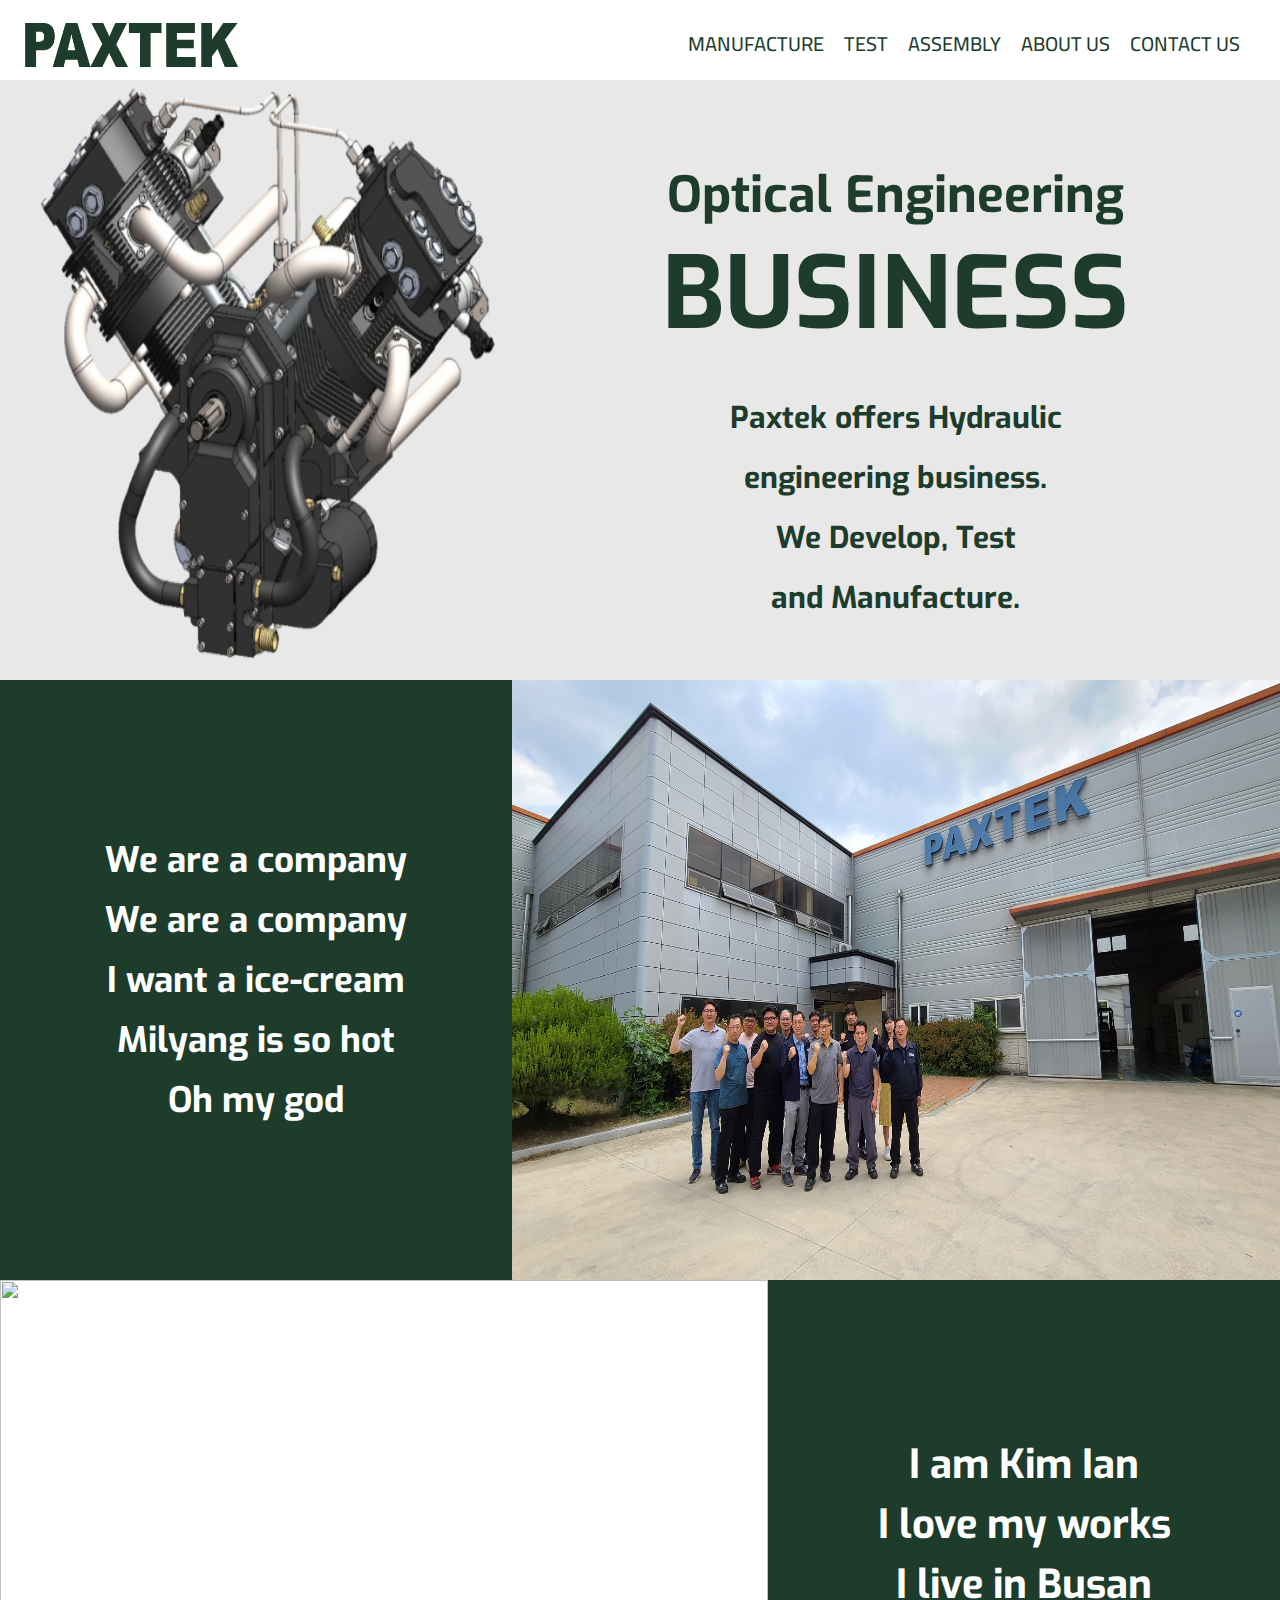
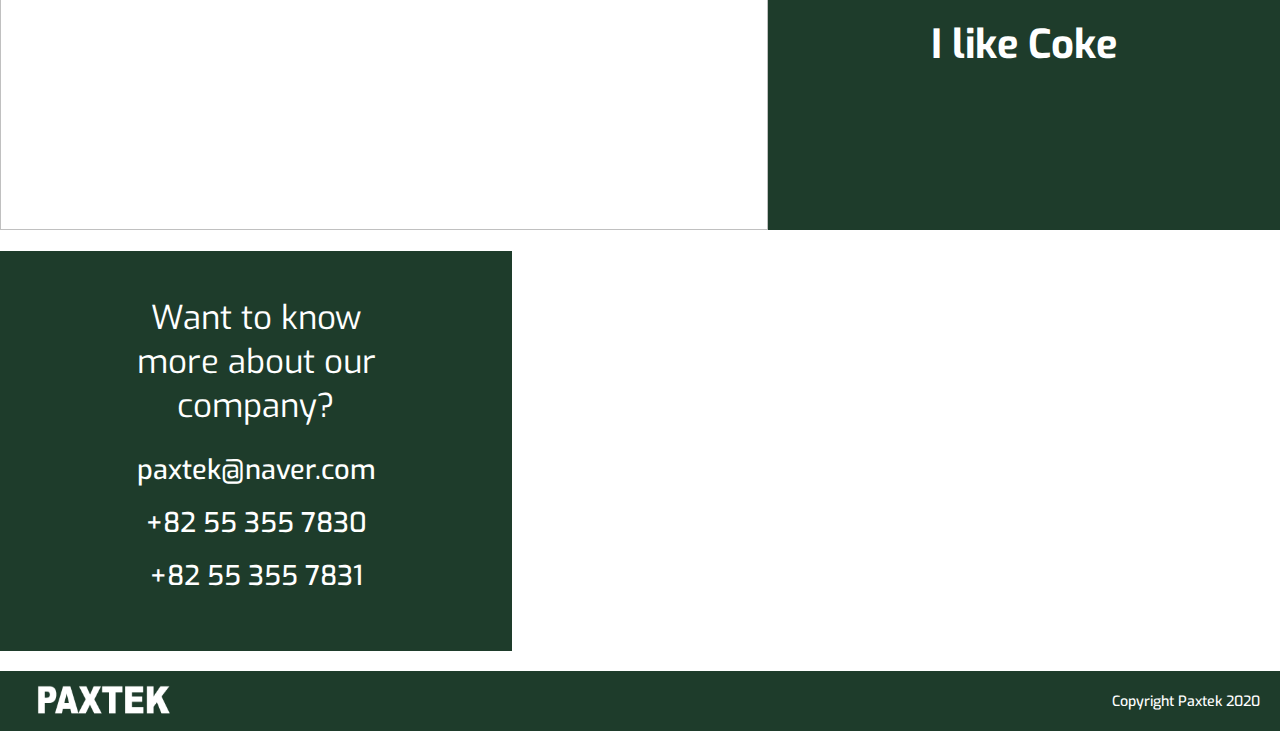
==== index.html @ 4a806b88 "Add files via upload" ====
<!DOCTYPE html>
<html lang="en">
<head>
    <meta charset="UTF-8">
    <meta name="viewport" content="width=device-width, initial-scale=1.0">
    <title>Paxtek</title>
    <link href="style.css" rel="stylesheet">
    <script src="https://kit.fontawesome.com/334c3c2104.js" crossorigin="anonymous"></script>
    <link href="https://fonts.googleapis.com/css2?family=Cairo:wght@600&display=swap" rel="stylesheet">
    <link href="https://fonts.googleapis.com/css2?family=Exo:wght@500&display=swap" rel="stylesheet">

    <script src="https://ajax.googleapis.com/ajax/libs/jquery/3.5.1/jquery.min.js"></script>
    <!-- Google map -->
    <script type="text/javascript" src="https://maps.googleapis.com/maps/api/js?key=AIzaSyBwlNqAEil52XRPHmSVb4Luk18qQG9GqcM&language=en"></script>
    <script type="text/javascript"> 
    function initialize() {
     var myLatlng = new google.maps.LatLng(35.468947, 128.734098);
     var myOptions = {
      zoom: 14,
      center: myLatlng,
      mapTypeId: google.maps.MapTypeId.ROADMAP
     }
     var map = new google.maps.Map(document.getElementById("map_google"), myOptions);
     var marker = new google.maps.Marker( {
      position: myLatlng, 
      map: map, 
      title:"팍스텍"
     });   
     var infowindow = new google.maps.InfoWindow( {
      content: "88-34 Saposandanjungang-ro, Bubuk-myeon, Miryang-si, Gyeongsangnam-do, South Korea"
     });
     infowindow.open(map,marker);
    }
    window.onload=function() {
     initialize();
    }
    </script>
    <script>
        $(document).ready(function(){
          $(".navbar-menu").click(function(){
            $(".hidden").slideToggle();
          });
        });
    </script>
</head>
<body>
    <header>
        <section class="header header-left">
            <div class="header-left-logo">
                <a href="index.html"><img src="assets/img/logo2.png" alt="logo_header"></a>
            </div>
        </section>
        <section class="header header-right">
            <div class="navbar">
                <li><a href="manufacture.html">MANUFACTURE</a></li>
                <li><a href="test.html">TEST</a></li>
                <li><a href="#">ASSEMBLY</a></li>
                <li><a href="about us.html">ABOUT US</a></li>
                <li><a href="#contact-us">CONTACT US</a></li>
                <li><i class="fas fa-globe">
                    <ul class="language">
                        <li><a href="index_korean.html">KOREAN</a></li>
                        <li><a href="index.html">ENGLISH</a></li>
                    </ul>
                </i>
                </li>
            </div>
            <div class="navbar-menu">
                <li class="navbar-menu-icon">
                    <a><i class="fa fa-bars" aria-hidden="ture"></i></a>
                </li>
            </div>
        </section>
    </header>

    <div class="hidden">
        <div class="hidden-navbar">
            <li><a href="manufacture.html">MANUFACTURE</a></li>
            <li><a href="test.html">TEST</a></li>
            <li><a href="#">ASSEMBLY</a></li>
            <li><a href="about us.html">ABOUT US</a></li>
            <li><a href="#contact-us">CONTACT US</a></li>
            <!-- <li><a href="#contact-us"><i class="fas fa-globe"></i></a></li> -->
        </div>
    </div>

    <main>
        <div class="main1">
            <div class="main main1-left">
                <img src="assets/img/engine.png">
            </div>
            <div class="main main1-right">
                <div class="main1-right-word">
                    <div class="main1-right-word-top">
                        <h3>
                            Optical Engineering
                        </h3>
                        <span>
                            BUSINESS
                        </span>
                    </div>
                    <div class="main1-right-word-bottom">
                        <p>
                            Paxtek offers Hydraulic<br> engineering business.<br>
                            We Develop, Test <br> and Manufacture.
                        </p>
                    </div>
                </div>
            </div>
        </div>
        <div class="main2">
            <div class="main main2-left">     
                <div class="main2-left-word">
                    We are a company<br>
                    We are a company<br>
                    I want a ice-cream<br>
                    Milyang is so hot<br>
                    Oh my god
                </div>
            </div>
            <div class="main main2-right">
                <img src="assets/img/company_img.jpg">
            </div>
        </div>
        <div class="main3">
            <div class="main main3-left">
                <img src="assets/img/main_img.jpg">
            </div>
            <div class="main main3-right">
                <div class="main3-right-word">
                    I am Kim Ian<br>
                    I love my works<br>
                    I live in Busan<br>
                    I like Coke
                </div>
            </div>
        </div>
    </main>
    <div class="helper"></div>
    
    <footer>
        <a name="contact-us"><div class="footer-top"></a>
            <section class="footer footer-top-left">
                <div class="footer-top-left-container">
                    <div class="footer-top-left-contactus">
                        <div class="container-contact-A">
                            Want to know<br> more about our<br> company?<br>
                        </div>
                        <div class="container-contact-B">
                            <li><a href="mailto:paxtek@naver.com"><i class="fa fa-envelope"></i> paxtek@naver.com</a></li>
                            <li><a href="tel:+82553557830"><i class="fas fa-phone fa-rotate-90"></i> +82 55 355 7830</a></li>
                            <li><a href="tel:+82553557830"><i class="fas fa-fax"></i> +82 55 355 7831</a></li>
                        </div>
                    </div>
                </div>
            </section>
            <section class="footer footer-top-right">
                <div class="footer-top-right-map">
                    <div id="map_google" style="width:100%; height:100%; margin: 0px; padding: 0px"></div>
                </div>
            </section>
        </div>

        <div class="footer-bottom">
            <section class="footer footer-bottom-left">
                <div class="footer-bottom-left-logo">
                    <a href="index.html"><img src="assets/img/logo_footer.png" alt="logo_footer"></a>
                </div>
            </section>
            <section class="footer footer-bottom-right">
                <ul class="footer-bottom-right-word">
                    <li>Copyright Paxtek 2020</li>
                </ul>
            </section>
        </div>
    </footer>
    
</body>
</html>
---- style.css ----
body {
    margin: 0;
    padding: 0;
    word-wrap:break-word; word-break:break-all;
    /* font-family: 'Cairo'; */
    font-family: 'Exo', sans-serif;
}

.helper {
    display: inline-block;
    height: 100%;
    width: 100%;
    vertical-align: middle;
}

ul {
    list-style: none;
}

header {
    height: 80px;
    font-size: 0;
}

main {
    font-size: 0;
    /* height: 600px; */
}

footer {
    font-size: 0;
}

/* header */
.header {
    font-size: 1rem;
    float: left;
}
.header-left {
    width: 30%;
    height: 100%;
}
.header-left-logo {
    margin-left: 20px;
    margin-top: 15px;
    width: 220px;
    height: 80px;
}
.header-left-logo img {
    width: 100%;
    height: 80%;
}
.header-right {
    width: 70%;
    height: 100%;
    text-align: right;
}
.navbar {
    font-family: 'Cairo';
    display: inline-block;
    margin-top: 25px;
    margin-right: 20px;
}
.navbar li {
    padding-left: 20px;
    /* navbar 오른쪽 메뉴들을 가로 정렬 시켜줌, inline-block으로 하면 지구본 모양을 hover시켰을때 자리가 바뀜 */
    float: left; 
    list-style: none; 
    /*이걸해야 지구본에 마우스 올렸을 때 글자들이 제대로 나옴*/
    position: relative;
}
.fa-globe {
    font-size: 1.5rem;
    background-color: white;
    margin-top: 7px;
    /* 지구본이 가운데정렬 */
    text-align: center;
    /* 지구본이 차지하는 너비 */
    width: 67px;
}
.navbar li i ul {
    /* margin-left: -5px; */
    margin-top: -2px;
    display: none;
}
.navbar li i ul li a {
    font-size: 12px;
    color: rgb(30, 60, 43);
    font-weight: bold;
    margin-left: -11px;
    width: 100%;
}
.navbar li:hover .language {
    padding: 0;
    display: block;
}
.navbar li a {
    color: rgb(30, 60, 43);
    font-weight: 500;
    font-size: 20px;
    text-decoration: none;
}
.navbar li a:hover {
    text-decoration: underline;
}
.navbar li a i:hover {
    text-decoration: underline;
}
.navbar-menu {
    margin-top: 30px;
    margin-left: -10px;
    padding: 0 20px;
    display: none;
}
.navbar-menu li {
    list-style: none;
}
.fa-bars {
    font-size: 3.52222rem;
    color:white; 
    background-color:  rgb(30, 60, 43); 
    border: 3px solid  rgb(30, 60, 43);
    cursor: pointer;
}
.hidden {
    display: none;
    background-color: rgb(30, 60, 43);
}
.hidden-navbar {
    text-align: center;
}
.hidden-navbar li {
    padding-left: 50px;
    font-weight: 500;
    display: inline-block;
}
.hidden-navbar li a {
    color: #fff;
    text-decoration: none;
}
.hidden-navbar li a:hover {
    text-decoration: underline;
}

/* main1 */
.main {
    font-size: 1rem;
    float: left;
}
.main1 {
    height: 600px;
}
.main1-left {
    width: 40%;
    height: 100%;
    background-color:  rgb(232, 232, 232);
}
.main1-left img {
    width: 90%;
    height: 97%;
    margin-left: 7%;
}
.main1-right {
    width: 60%;
    height: 100%;
    background-color:  rgb(232, 232, 232);
}
.main1-right-word {
    width: 100%;
    height: 100%;
    display: inline-block;
    text-align: center;
    font-weight: bold;
}
.main1-right-word-top {
    display: inline-block;
    width: 80%;
    margin-top: 40px;
    color: rgb(30, 60, 43);
    line-height: 50px;
}
.main1-right-word-top h3 {
    font-size: 50px;
}
.main1-right-word-top span {
    font-size: 100px;
}
.main1-right-word-bottom {
    display: inline-block;
    width: 80%;
    color: rgb(30, 60, 43);
}
.main1-right-word-bottom p {
    display: inline-block;
    width: 500px;
    text-align: center;
    font-size: 30px;
    padding: 10px;
    line-height: 60px;
}
.main1-right-word li {
    font-size: 50px;
    color: rgb(30, 60, 43);
}

/* main2 */
.main2 {
    height: 600px;
    /* border-top: #fff solid 40px; */
}
.main2-left {
    width: 40%;
    height: 100%;
    /* #6667AB */
    background-color:  rgb(30, 60, 43);
    text-align: center;
    display: table;
}
.main2-left-word {
    display: table-cell;
    font-weight: bold;
    font-size: 35px;
    line-height: 60px;
    color: white;
    vertical-align: middle;
}
.main2-right {
    width: 60%;
    height: 100%;
    background-color:  rgb(232, 232, 232);
}
.main2-right img {
    width: 100%;
    height: 100%;
}

/* main3 */
.main3 {
    height: 550px;
    /* border-top: #fff solid 40px; */
}
.main3-left {
    width: 60%;
    height: 100%;
}
.main3-left img {
    width: 100%;
    height: 100%;
}
.main3-right {
    display: table;
    width: 40%;
    height: 100%;
    background-color:  rgb(30, 60, 43);
    text-align: center;
}
.main3-right-word {
    display: table-cell;
    font-weight: bold;
    font-size: 40px;
    color: white;
    line-height: 60px;
    vertical-align: middle;
}

/* footer */
.footer {
    float: left;
}
.footer-top {
    width: 100%;
    height: 400px;
}
.footer-top-left {
    width: 40%;
    height: 100%;
    background-color: rgb(30, 60, 43);
}
.footer-top-left-contactus {
    line-height: 44px;
    text-align: center;
    color: white;
}
/*이게 있어야 안에 글자들이 좌우 스크롤 했을때 그대로 왔다 갔다가 함*/
.container-contact-A {
    margin-top: 45px;
    text-align: center;
    font-size: 33px;
}
.container-contact-B {
    margin-top: 20px;
}
.footer-top-left li {
    list-style: none;
}
.footer-top-left li a {
    color: white;
    font-weight: 500;
    font-size: 1.7rem;
    text-decoration: none;
}
.footer-top-left li a:hover {
    text-decoration: underline;
}
.footer-top-right {
    width: 60%;
    height: 100%;
}
.footer-top-right-map {
    width: 100%;
    height: 100%;
}
.footer-bottom {
    height: 60px;
    width: 100%;
    border-top: #fff solid 20px;
    /* background-color: rgb(30, 60, 43); */
}
.footer-bottom-left {
    width: 35%;
    height: 100%;
    background-color: rgb(30, 60, 43);
}
/*맨 밑에 Paxtek 로고 둘 자리확보*/
.footer-bottom-left-logo {
    margin-left: 28px;
    margin-top: 5px;
    width: 150px;
    height: 50px;
}
.footer-bottom-left-logo img {
    width: 100%;
    height: 100%;
}
.footer-bottom-right {
    width: 65%;
    height: 100%;
    text-align: right;
    display: table;
    background-color: rgb(30, 60, 43);
}
.footer-bottom-right-word {
    margin: 0;
    padding: 0 20px;
    display: table-cell;
    vertical-align: middle;
}
.footer-bottom-right-word li {
    padding-left: 20px;
    display: inline-block;
    color: white;
    font-weight: 500;
    font-size: 0.88889rem;
}
.footer-bottom-right-word li a:hover {
    text-decoration: underline;
}

@media (max-width: 650px) {
    .navbar {
        padding: 0 10px;
    }
}

/* 테블릿 사이즈 */

@media (max-width: 1023px) {
    .header-left{
        width: 25%;
    }
    .header-right{
        width: 75%;
    }
    .navbar {
        display: none;
    }
    .navbar-menu {
        display: inline-block;
        margin-top: 10px;
    }
    .hidden-navbar li {
        height: 100%;
        padding: 0 20px;
        margin-top: 20px;
        margin-bottom: 20px;
        font-size: 20px;
    }
    .main1 {
        height: 600px;
    }
    .main2, .main3 {
        height: 450px;
    }
    .main1-left, .main1-right, .main2-left, .main2-right, .main3-left, .main3-right {
        width: 100%;
    }
    .main1-right-word-bottom p {
        line-height: 60px;
    }

    .main2-left-word {
        font-size: 50px;
    }
    .footer-top {
        height: 300px;
    }
    .footer-top-left, .footer-top-right {
        width: 100%;
    }
    .footer-top-left-container {
        margin: 0;
    }
    .footer-top-left-contactus {
        width: 100%;
        text-align: center;
    }
    .container-contact-A, .container-contact-B {
        width: 50%;
        float: left;
    }
    .container-contact-A h3 {
        display: inline-block;
        width: 240px;
        font-size: 2.0rem;
    }
    .container-contact-B li a {
        font-size: 1.7rem;
    }
}

/* 휴대폰 사이즈 */

@media (max-width: 700px) {
    header {
        height: 60px;
    }
    .header-left {
        width: 60%;
    }
    .header-right {
        width: 40%;
    }
    .header-left-logo {
        margin-top: 10px;
        margin-left: 10px;
    }
    .header-left-logo img {
        width: 70%;
        height: 50%;
    }
    .navbar-menu {
        margin-top: 10px;
    }
    .hidden-navbar li {
        height: 100%;
        padding: 0 8px;
        margin-top: 10px;
        margin-bottom: 10px;
        font-size: 10px;
    }
    .fa-bars {
        font-size: 2.22222rem;
    }
    .main1, .main2, .main3 {
        height: 300px;
    }
    .main1-left {
        padding-top: 20px;
    }
    .main1-left img {
        width: 90%;
        height: 100%;
    }
    .main1-right-word-top {
        width: 95%;
        margin-top: 10px;
        line-height: 30px;
    }
    .main1-right-word-top h3 {
        font-size: 35px;
    }
    .main1-right-word-top span {
        font-size: 60px;
    }
    .main1-right-word-bottom p {
        font-size: 20px;
        width: 240px;
        padding: 0 10px;
        line-height: 30px;
    }
    .main2-left-word, .main3-right-word {
        font-size: 20px;
        line-height: 250%;
    }
    .main3-left img {
        height: 80%;
    }
    .footer-top {
        height: 170px;
    }
    .footer-top-left-contactus {
        width: 100%;
        text-align: center;
    }
    .container-contact-A, .container-contact-B {
        display: table;
    }
    .container-contact-A {
        width: 40%;
        display: table-cell;
        vertical-align: middle;
        vertical-align: middle;
        display: table-cell;
        line-height: 200%;
        font-size: 15px;
    }
    .container-contact-B {
        width: 60%;
    }

    .container-contact-B li a {
        font-size: 1.0rem;
    }
    .footer-bottom {
        height: 40px;
    }
    .footer-bottom-left-logo {
        margin-left: 5px;
        margin-top: 5px;
        width: 100px;
        height: 30px;
    }
    .footer-bottom-right-word li {
        font-size: 10px;
    }
}
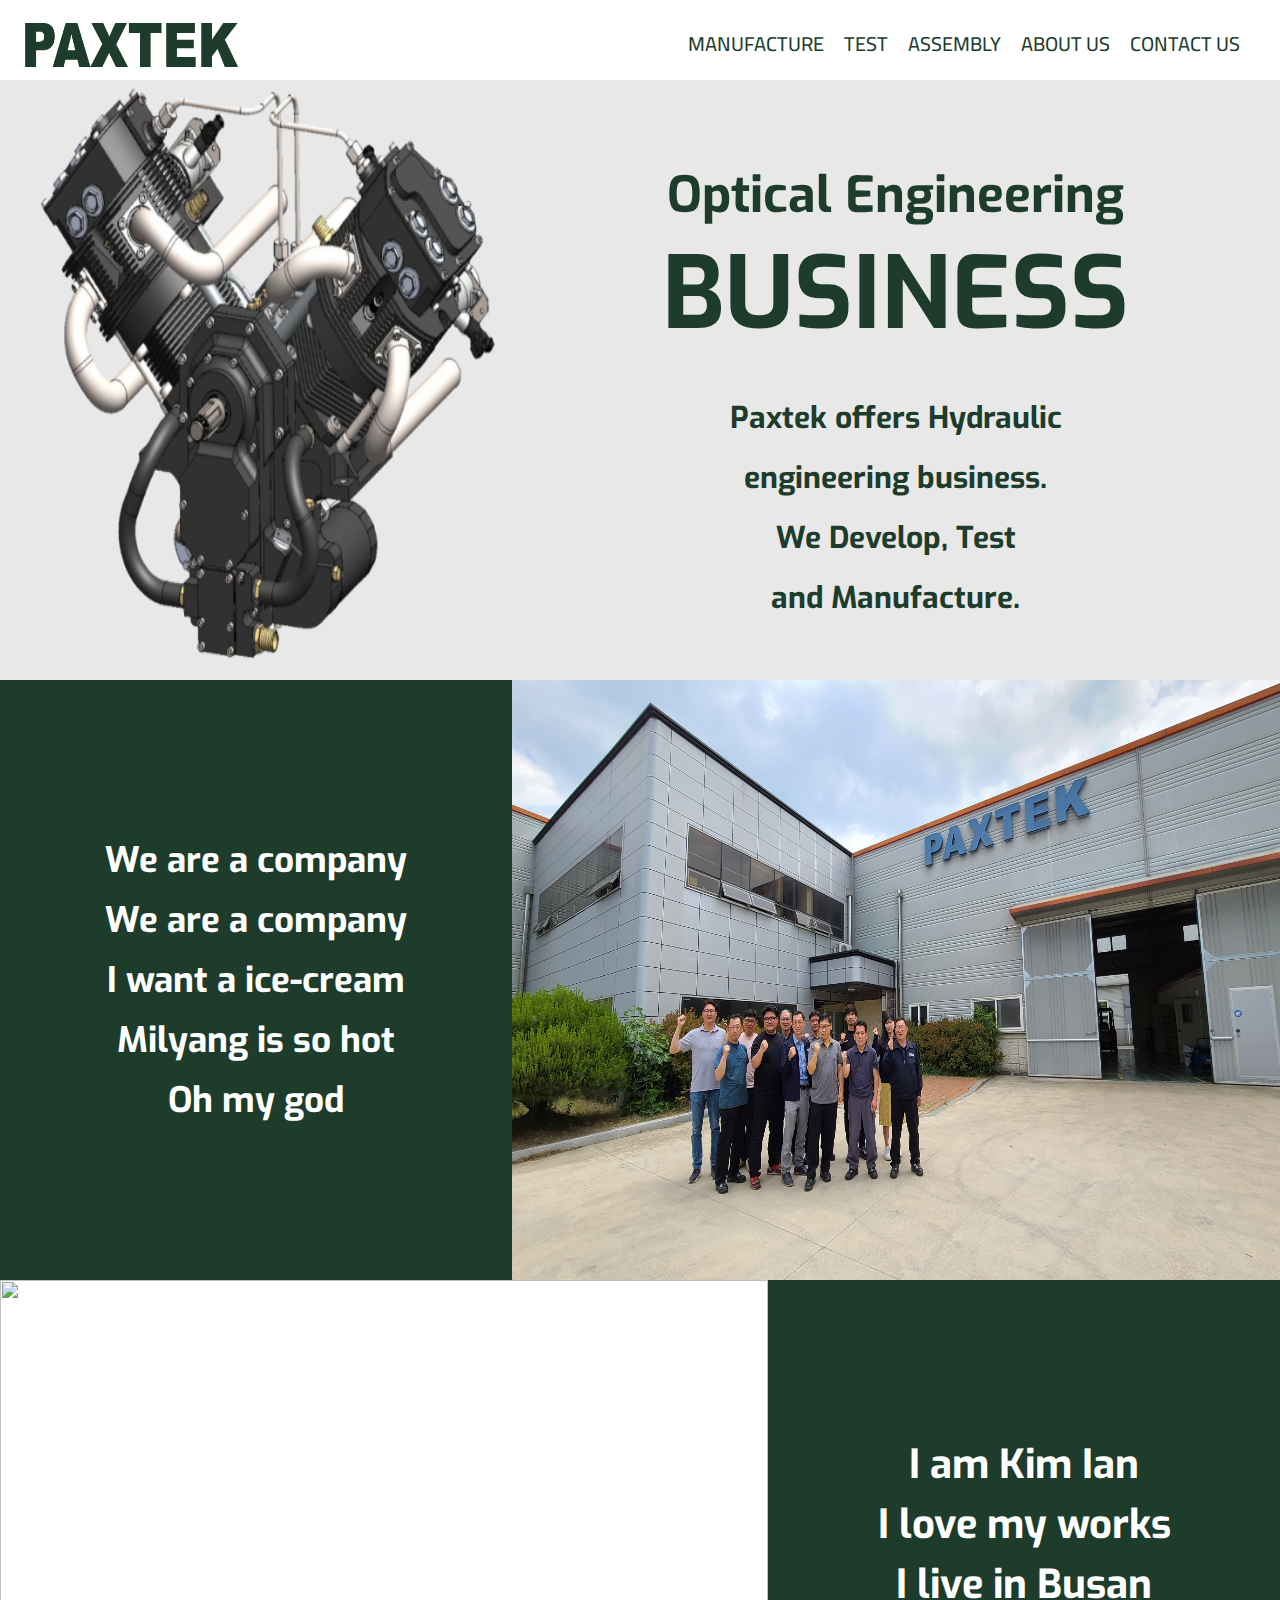
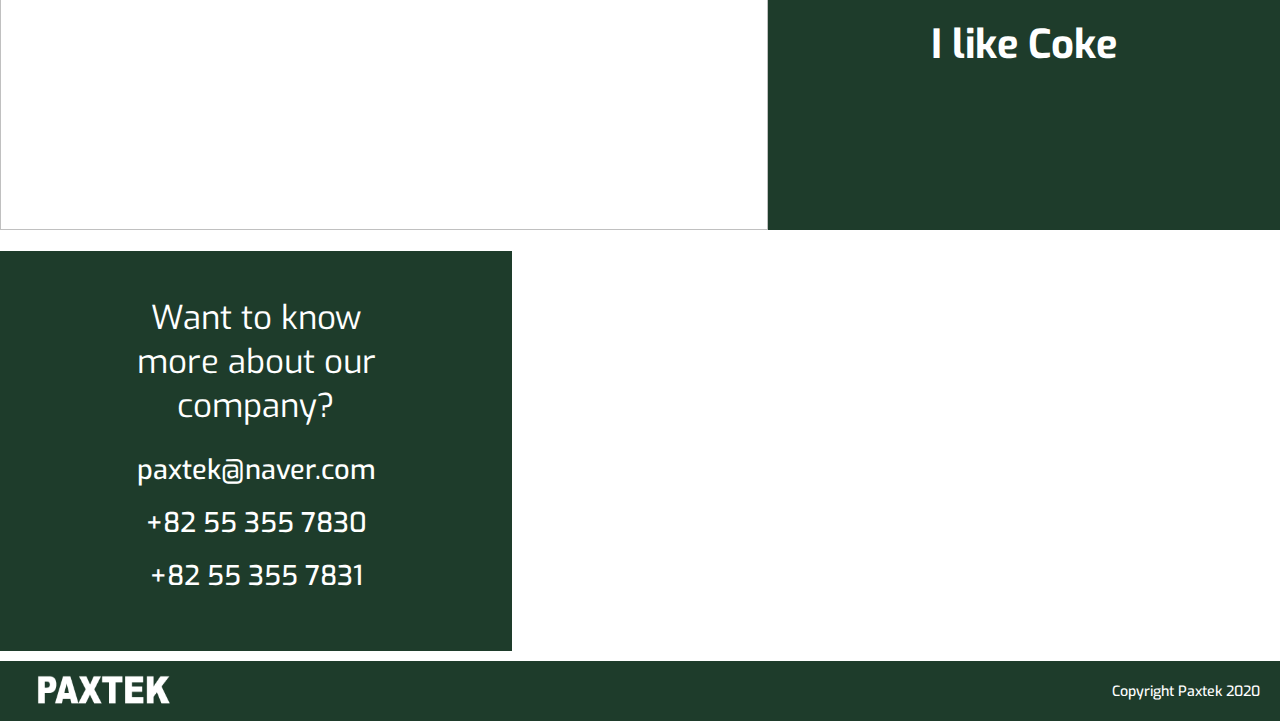
==== commit 84af3c3b: "Add files via upload" ====
--- a/index.html
+++ b/index.html
@@ -11,7 +11,7 @@
 
     <script src="https://ajax.googleapis.com/ajax/libs/jquery/3.5.1/jquery.min.js"></script>
     <!-- Google map -->
-    <script type="text/javascript" src="https://maps.googleapis.com/maps/api/js?key=AIzaSyBwlNqAEil52XRPHmSVb4Luk18qQG9GqcM&language=en"></script>
+    <script type="text/javascript" src="https://maps.googleapis.com/maps/api/js?key=AIzaSyARyGTW8OXTOGbO-kx339enCSlmz16WRIA&language=en"></script>
     <script type="text/javascript"> 
     function initialize() {
      var myLatlng = new google.maps.LatLng(35.468947, 128.734098);
@@ -47,20 +47,20 @@
     <header>
         <section class="header header-left">
             <div class="header-left-logo">
-                <a href="index.html"><img src="assets/img/logo2.png" alt="logo_header"></a>
+                <a href="index"><img src="assets/img/logo2.png" alt="logo_header"></a>
             </div>
         </section>
         <section class="header header-right">
             <div class="navbar">
-                <li><a href="manufacture.html">MANUFACTURE</a></li>
-                <li><a href="test.html">TEST</a></li>
+                <li><a href="manufacture">MANUFACTURE</a></li>
+                <li><a href="test">TEST</a></li>
                 <li><a href="#">ASSEMBLY</a></li>
-                <li><a href="about us.html">ABOUT US</a></li>
+                <li><a href="about us">ABOUT US</a></li>
                 <li><a href="#contact-us">CONTACT US</a></li>
                 <li><i class="fas fa-globe">
                     <ul class="language">
-                        <li><a href="index_korean.html">KOREAN</a></li>
-                        <li><a href="index.html">ENGLISH</a></li>
+                        <li><a href="index_korean">KOREAN</a></li>
+                        <li><a href="index">ENGLISH</a></li>
                     </ul>
                 </i>
                 </li>
@@ -139,27 +139,29 @@
     <div class="helper"></div>
     
     <footer>
-        <a name="contact-us"><div class="footer-top"></a>
-            <section class="footer footer-top-left">
-                <div class="footer-top-left-container">
-                    <div class="footer-top-left-contactus">
-                        <div class="container-contact-A">
-                            Want to know<br> more about our<br> company?<br>
-                        </div>
-                        <div class="container-contact-B">
-                            <li><a href="mailto:paxtek@naver.com"><i class="fa fa-envelope"></i> paxtek@naver.com</a></li>
-                            <li><a href="tel:+82553557830"><i class="fas fa-phone fa-rotate-90"></i> +82 55 355 7830</a></li>
-                            <li><a href="tel:+82553557830"><i class="fas fa-fax"></i> +82 55 355 7831</a></li>
+        <a name="contact-us">
+            <div class="footer-top">
+                <section class="footer footer-top-left">
+                    <div class="footer-top-left-container">
+                        <div class="footer-top-left-contactus">
+                            <div class="container-contact-A">
+                                Want to know<br> more about our<br> company?<br>
+                            </div>
+                            <div class="container-contact-B">
+                                <li><a href="mailto:paxtek@naver.com"><i class="fa fa-envelope"></i> paxtek@naver.com</a></li>
+                                <li><a href="tel:+82553557830"><i class="fas fa-phone fa-rotate-90"></i> +82 55 355 7830</a></li>
+                                <li><a href="tel:+82553557830"><i class="fas fa-fax"></i> +82 55 355 7831</a></li>
+                            </div>
                         </div>
                     </div>
-                </div>
-            </section>
-            <section class="footer footer-top-right">
-                <div class="footer-top-right-map">
-                    <div id="map_google" style="width:100%; height:100%; margin: 0px; padding: 0px"></div>
-                </div>
-            </section>
-        </div>
+                </section>
+                <section class="footer footer-top-right">
+                    <div class="footer-top-right-map">
+                        <div id="map_google" style="width:100%; height:100%; margin: 0px; padding: 0px"></div>
+                    </div>
+                </section>
+            </div>
+        </a>
 
         <div class="footer-bottom">
             <section class="footer footer-bottom-left">
@@ -167,6 +169,7 @@
                     <a href="index.html"><img src="assets/img/logo_footer.png" alt="logo_footer"></a>
                 </div>
             </section>
+            
             <section class="footer footer-bottom-right">
                 <ul class="footer-bottom-right-word">
                     <li>Copyright Paxtek 2020</li>
--- a/style.css
+++ b/style.css
@@ -313,8 +313,7 @@
 .footer-bottom {
     height: 60px;
     width: 100%;
-    border-top: #fff solid 20px;
-    /* background-color: rgb(30, 60, 43); */
+    border-top: #fff solid 10px;
 }
 .footer-bottom-left {
     width: 35%;
@@ -397,34 +396,28 @@
     .main1-right-word-bottom p {
         line-height: 60px;
     }
-
     .main2-left-word {
         font-size: 50px;
     }
+    
     .footer-top {
-        height: 300px;
-    }
-    .footer-top-left, .footer-top-right {
+        height: 600px;
+    }
+    .footer-top-left {
         width: 100%;
-    }
-    .footer-top-left-container {
-        margin: 0;
-    }
-    .footer-top-left-contactus {
+        height: 250px;
+    }
+    .footer-top-right {
         width: 100%;
-        text-align: center;
+        height: 350px;
     }
     .container-contact-A, .container-contact-B {
         width: 50%;
+        margin-top: 50px;
         float: left;
     }
-    .container-contact-A h3 {
-        display: inline-block;
-        width: 240px;
-        font-size: 2.0rem;
-    }
-    .container-contact-B li a {
-        font-size: 1.7rem;
+    .footer-bottom {
+        border-top: #fff solid 10px;
     }
 }
 
@@ -496,33 +489,28 @@
         height: 80%;
     }
     .footer-top {
+        height: 420px;
+    }
+    .footer-top-left {
         height: 170px;
     }
-    .footer-top-left-contactus {
-        width: 100%;
-        text-align: center;
-    }
+    .footer-top-right {
+        height: 250px;
+    }
+    .main-bottom-right-outside span {
+        font-size: 0.5rem;
+    }
+    /* Want to know ~~ 글자 있는 박스 부분*/
     .container-contact-A, .container-contact-B {
-        display: table;
-    }
-    .container-contact-A {
-        width: 40%;
-        display: table-cell;
-        vertical-align: middle;
-        vertical-align: middle;
-        display: table-cell;
-        line-height: 200%;
-        font-size: 15px;
-    }
-    .container-contact-B {
-        width: 60%;
-    }
-
+        margin-top: 16px;
+        font-size: 1.2rem;
+    }
     .container-contact-B li a {
         font-size: 1.0rem;
     }
     .footer-bottom {
         height: 40px;
+        border-top: #fff solid 5px;
     }
     .footer-bottom-left-logo {
         margin-left: 5px;
@@ -530,8 +518,5 @@
         width: 100px;
         height: 30px;
     }
-    .footer-bottom-right-word li {
-        font-size: 10px;
-    }
-}
-
+}
+
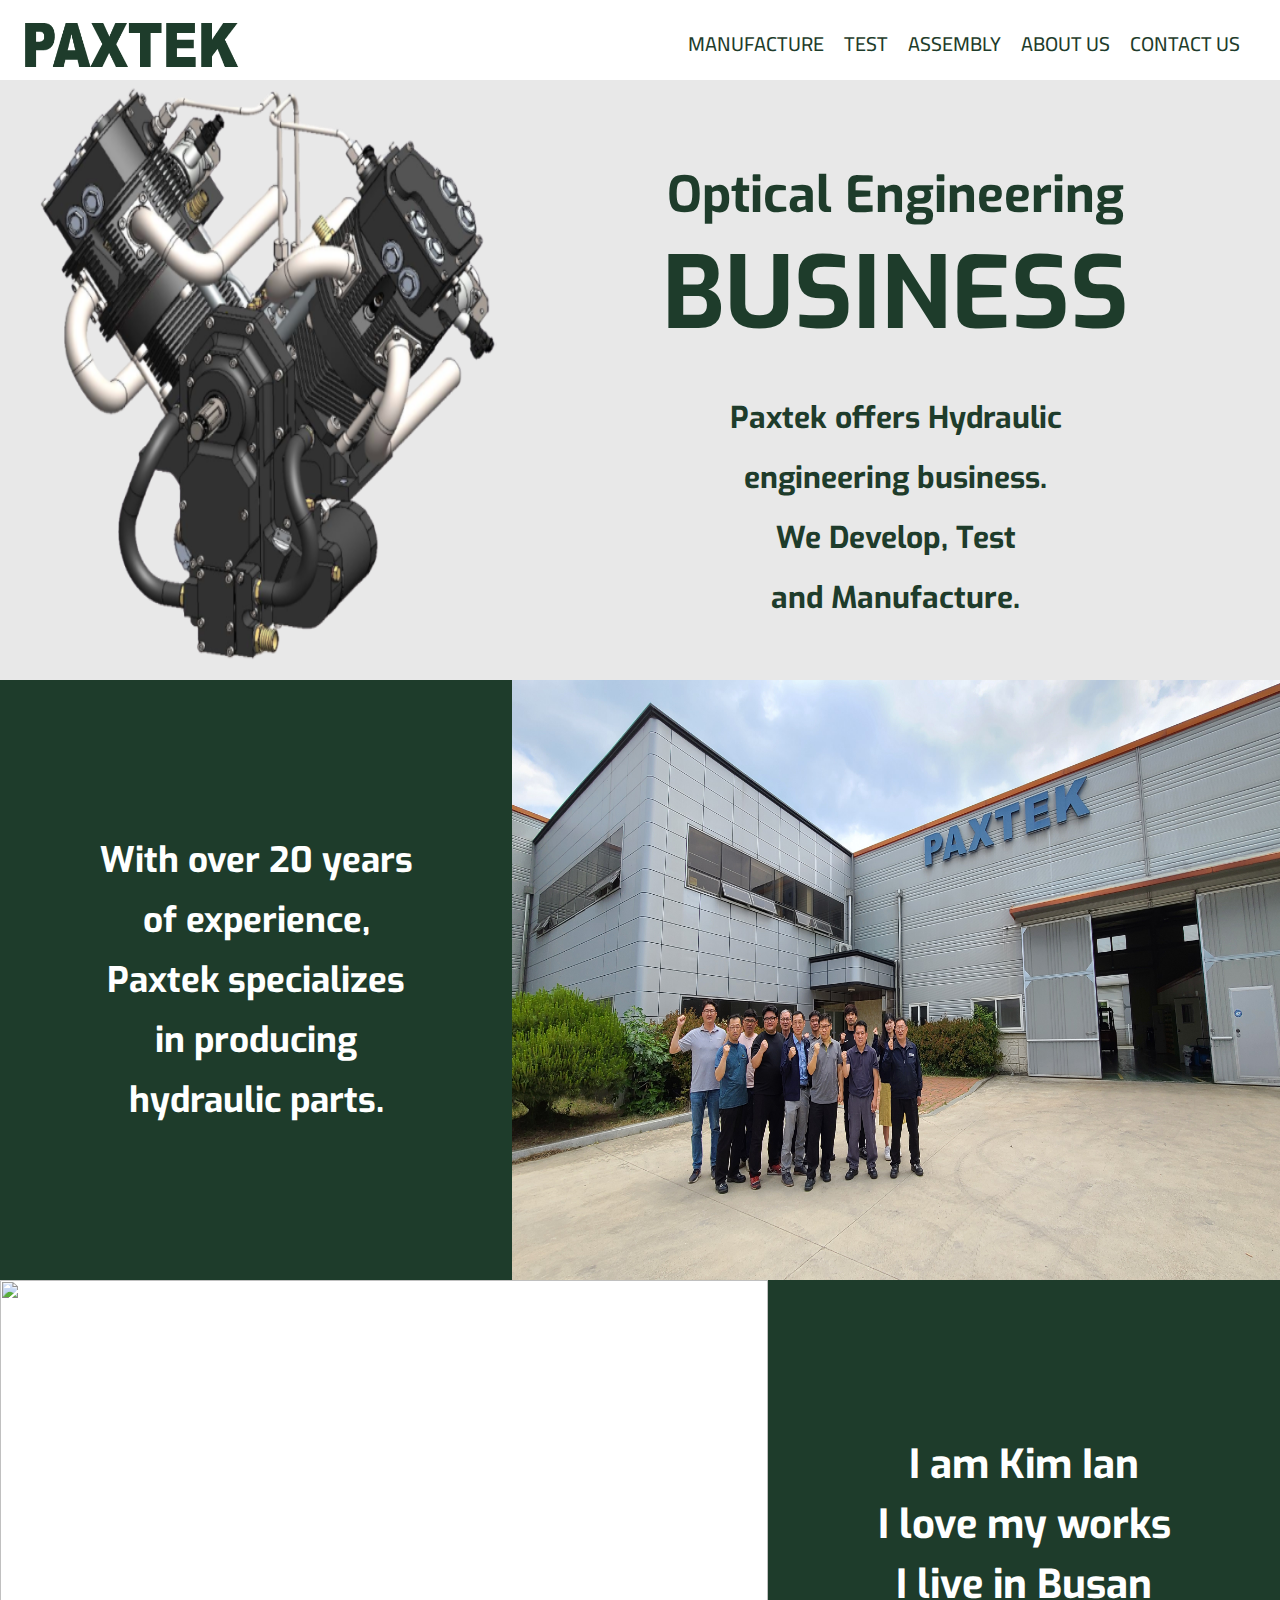
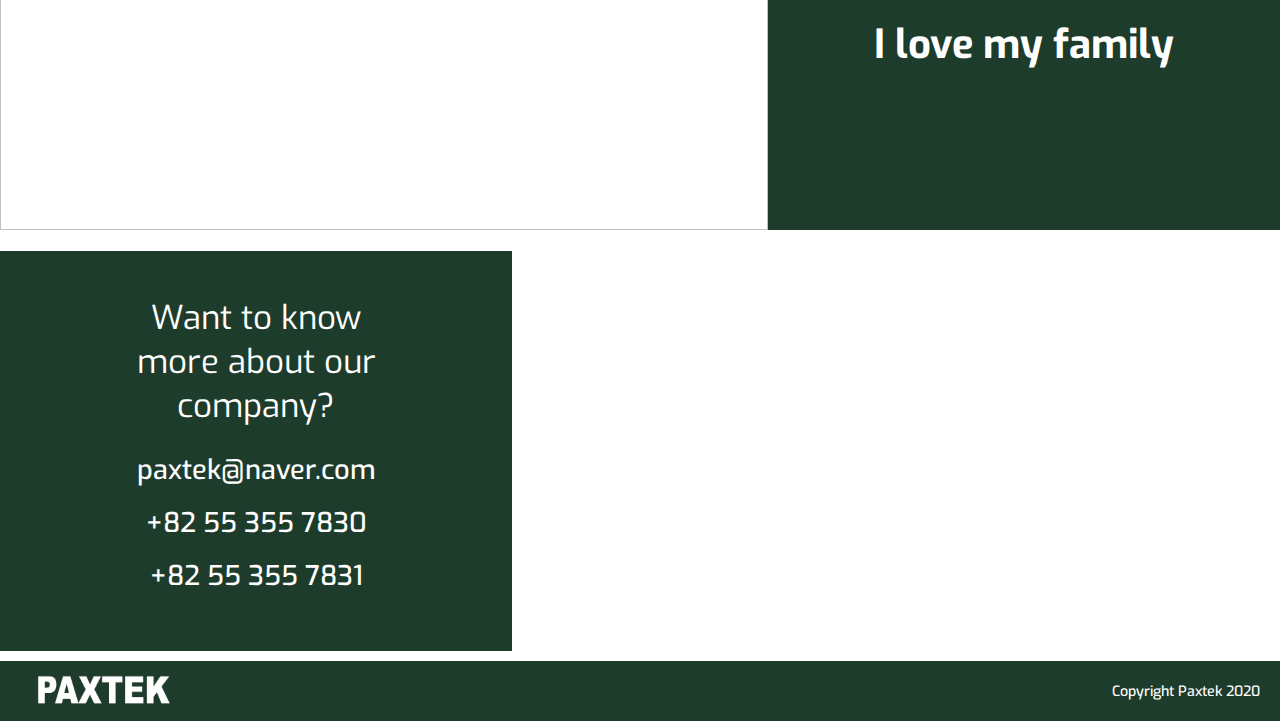
==== commit e6747342: "Add files via upload" ====
--- a/index.html
+++ b/index.html
@@ -47,7 +47,7 @@
     <header>
         <section class="header header-left">
             <div class="header-left-logo">
-                <a href="index"><img src="assets/img/logo2.png" alt="logo_header"></a>
+                <a href="index.html"><img src="assets/img/logo2.png" alt="logo_header"></a>
             </div>
         </section>
         <section class="header header-right">
@@ -60,7 +60,7 @@
                 <li><i class="fas fa-globe">
                     <ul class="language">
                         <li><a href="index_korean">KOREAN</a></li>
-                        <li><a href="index">ENGLISH</a></li>
+                        <li><a href="">ENGLISH</a></li>
                     </ul>
                 </i>
                 </li>
@@ -75,10 +75,10 @@
 
     <div class="hidden">
         <div class="hidden-navbar">
-            <li><a href="manufacture.html">MANUFACTURE</a></li>
-            <li><a href="test.html">TEST</a></li>
+            <li><a href="manufacture">MANUFACTURE</a></li>
+            <li><a href="test">TEST</a></li>
             <li><a href="#">ASSEMBLY</a></li>
-            <li><a href="about us.html">ABOUT US</a></li>
+            <li><a href="about us">ABOUT US</a></li>
             <li><a href="#contact-us">CONTACT US</a></li>
             <!-- <li><a href="#contact-us"><i class="fas fa-globe"></i></a></li> -->
         </div>
@@ -111,11 +111,11 @@
         <div class="main2">
             <div class="main main2-left">     
                 <div class="main2-left-word">
-                    We are a company<br>
-                    We are a company<br>
-                    I want a ice-cream<br>
-                    Milyang is so hot<br>
-                    Oh my god
+                    With over 20 years<br>
+                    of experience,<br>
+                    Paxtek specializes<br>
+                    in producing<br>
+                    hydraulic parts.<br>
                 </div>
             </div>
             <div class="main main2-right">
@@ -131,7 +131,7 @@
                     I am Kim Ian<br>
                     I love my works<br>
                     I live in Busan<br>
-                    I like Coke
+                    I love my family
                 </div>
             </div>
         </div>
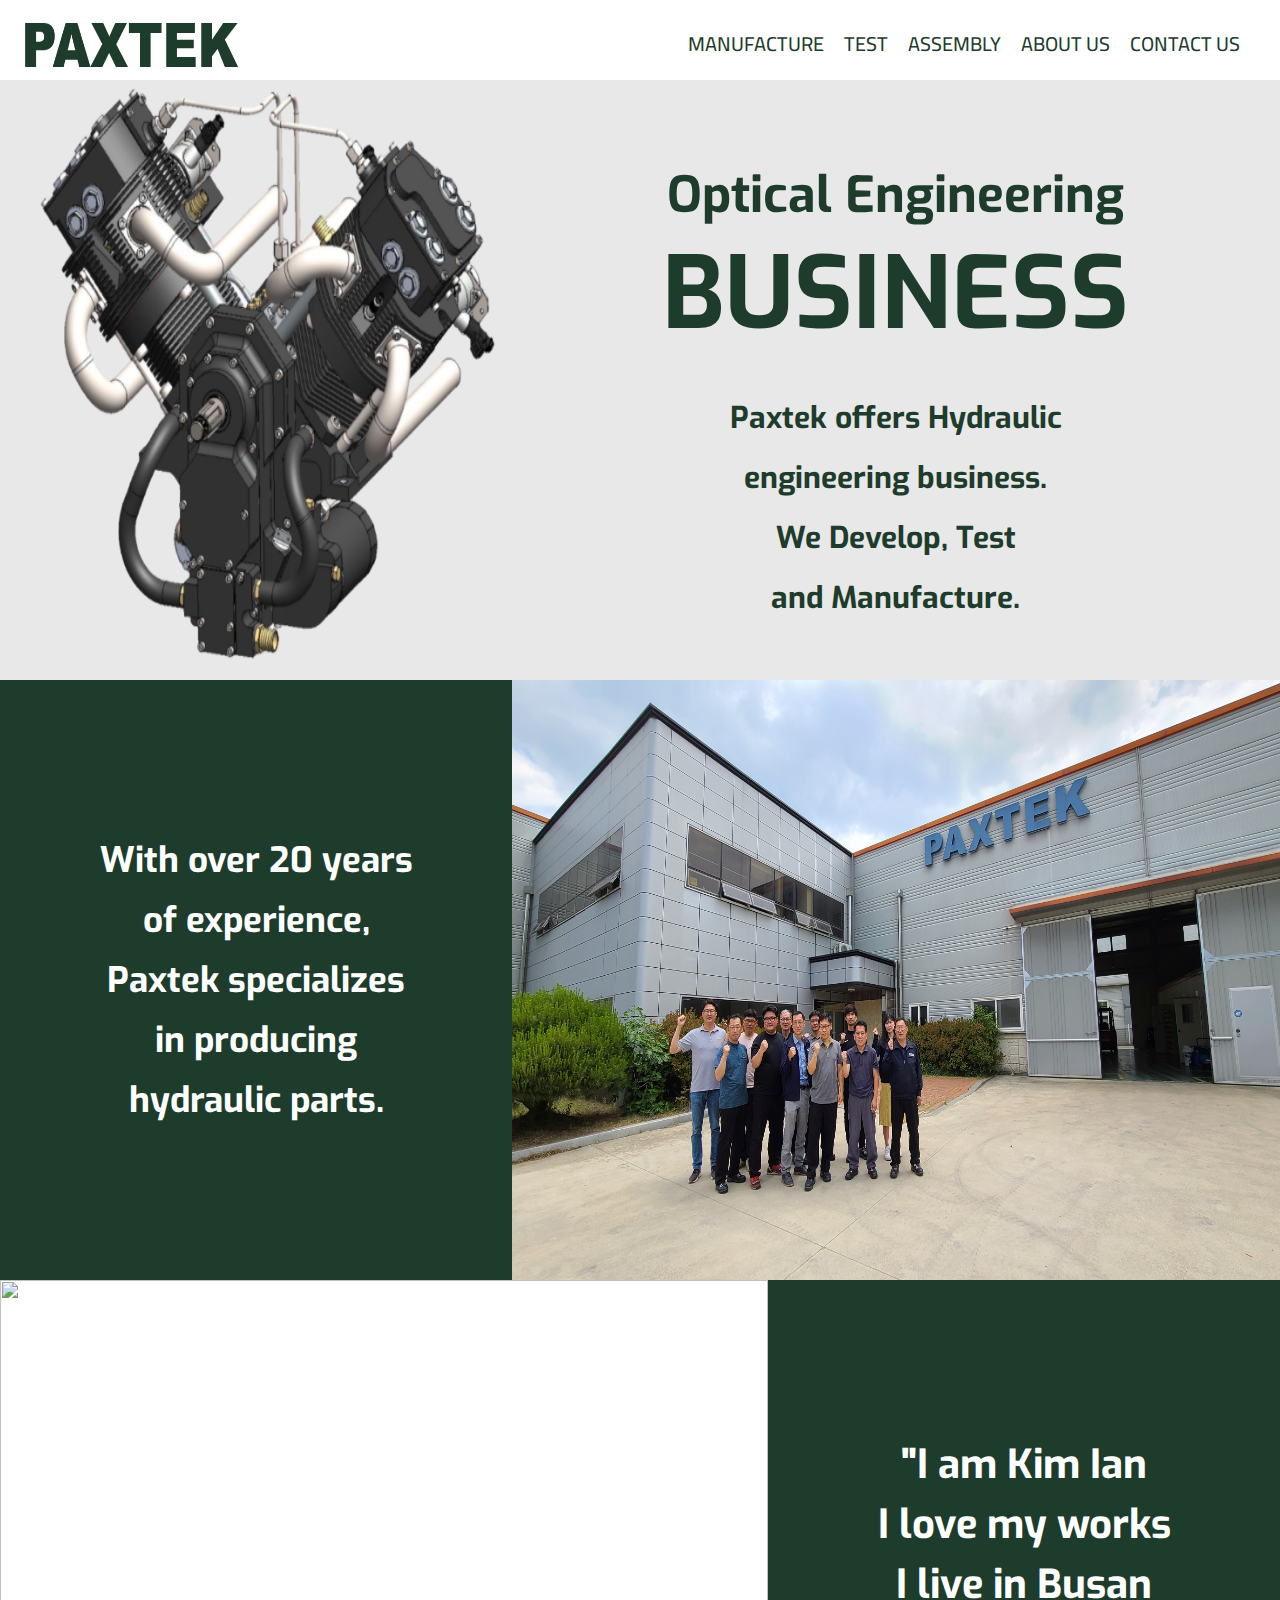
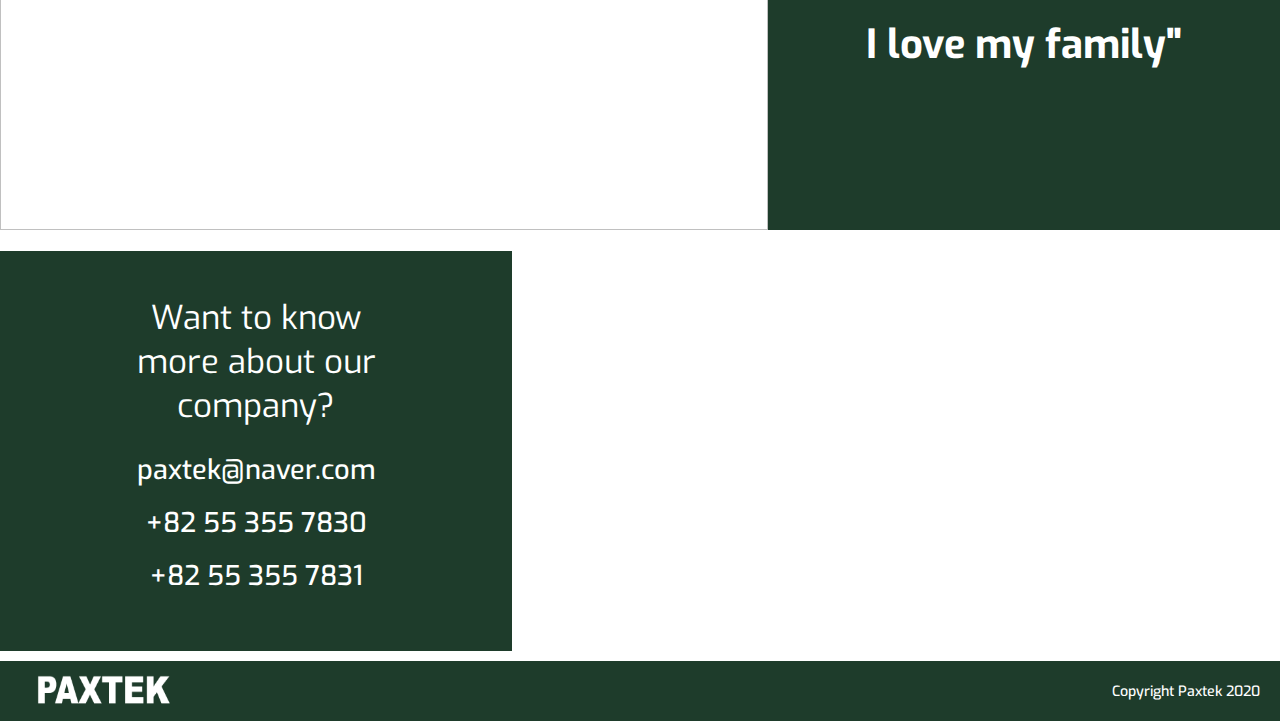
==== commit 34b29ef1: "Add files via upload" ====
--- a/index.html
+++ b/index.html
@@ -47,7 +47,7 @@
     <header>
         <section class="header header-left">
             <div class="header-left-logo">
-                <a href="index.html"><img src="assets/img/logo2.png" alt="logo_header"></a>
+                <a href="index"><img src="assets/img/logo2.png" alt="logo_header"></a>
             </div>
         </section>
         <section class="header header-right">
@@ -60,7 +60,7 @@
                 <li><i class="fas fa-globe">
                     <ul class="language">
                         <li><a href="index_korean">KOREAN</a></li>
-                        <li><a href="">ENGLISH</a></li>
+                        <li><a href="index">ENGLISH</a></li>
                     </ul>
                 </i>
                 </li>
@@ -128,10 +128,10 @@
             </div>
             <div class="main main3-right">
                 <div class="main3-right-word">
-                    I am Kim Ian<br>
+                    "I am Kim Ian<br>
                     I love my works<br>
                     I live in Busan<br>
-                    I love my family
+                    I love my family"
                 </div>
             </div>
         </div>
@@ -166,7 +166,7 @@
         <div class="footer-bottom">
             <section class="footer footer-bottom-left">
                 <div class="footer-bottom-left-logo">
-                    <a href="index.html"><img src="assets/img/logo_footer.png" alt="logo_footer"></a>
+                    <a href="index"><img src="assets/img/logo_footer.png" alt="logo_footer"></a>
                 </div>
             </section>
             
